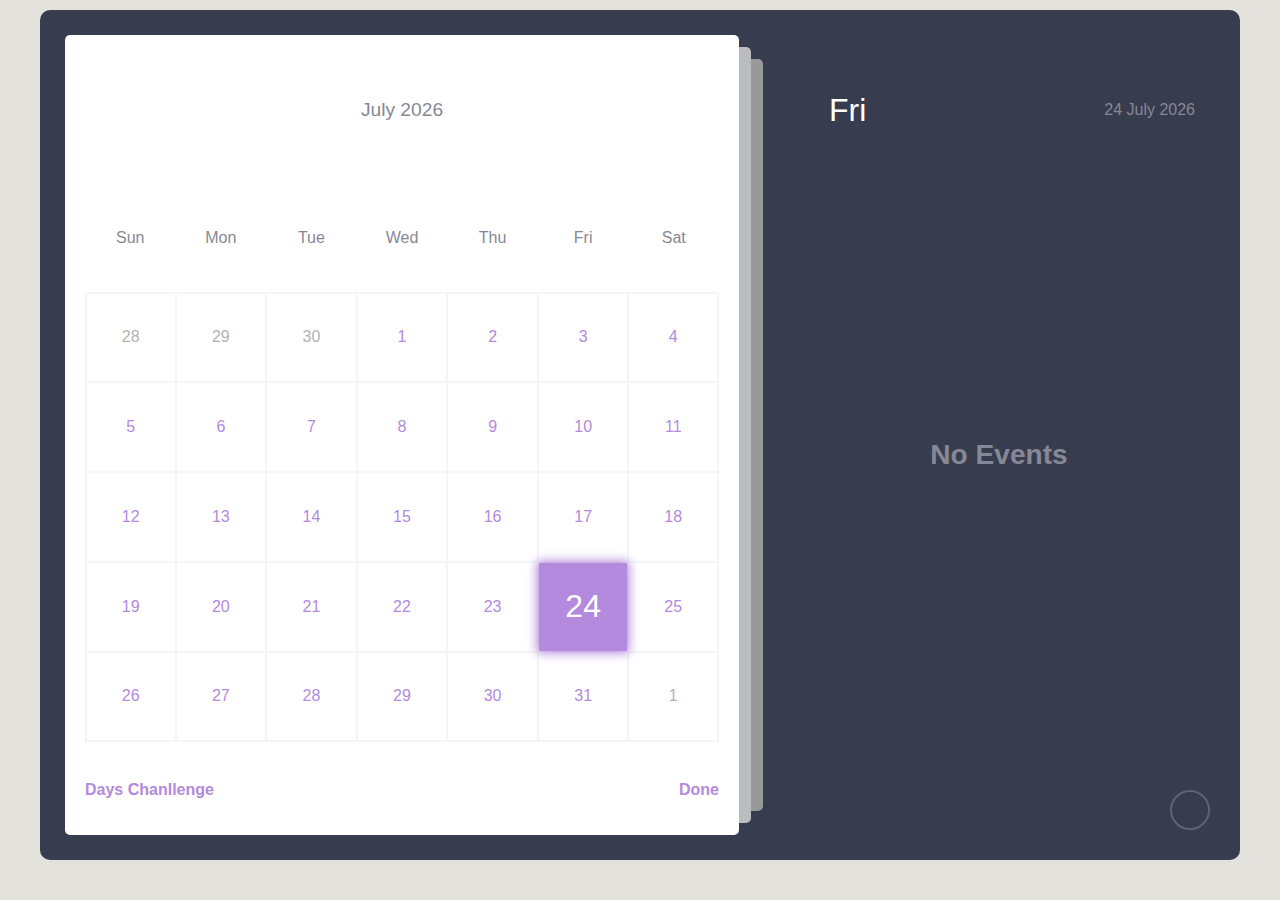
==== challenge.html @ 7d55b6ca "add calendar" ====
<!DOCTYPE html>
<html lang="en">
<head>
    <meta charset="UTF-8">
    <meta http-equiv="X-UA-Compatible" content="IE=edge">
    <meta name="viewport" content="width=device-width, initial-scale=1.0">
    <title>Challenge</title>
    <link rel="stylesheet" href="./style.css">
    
<body>
    <div class="container">
        <div class="left">
          <div class="calendar">
            <div class="month">
              <i class="fas fa-angle-left prev"></i>
              <div class="date"></div>
              <i class="fas fa-angle-right next"></i>
            </div>
            <div class="weekdays">
              <div>Sun</div>
              <div>Mon</div>
              <div>Tue</div>
              <div>Wed</div>
              <div>Thu</div>
              <div>Fri</div>
              <div>Sat</div>
            </div>
            <div class="days"></div>
            <div class="goto-today">
              <h4>Days Chanllenge</h2>
              <h4>Done</h4>
              <!-- <button class="today-btn">Today</button> -->
            </div> 
          </div>
        </div>
        <div class="right">
          <div class="today-date">
            <div class="event-day">wed</div>
            <div class="event-date">12th december 2022</div>
          </div>
          <div class="events"></div>
          

          <div class="add-event-wrapper">
            <div class="add-event-header">
              <div class="title">Add Event</div>
             
              <i class="fas fa-times close"></i>
            </div>
            <div class="add-event-body">
              <div class="add-event-input">
                <input type="text" placeholder="Event Name" class="event-name" />
              </div>
              <div class="add-event-input">
                <input
                  type="text"
                  placeholder="Event Time From"
                  class="event-time-from"
                />
              </div>
              <div class="add-event-input">
                <input
                  type="text"
                  placeholder="Event Time To"
                  class="event-time-to"
                />
              </div>
            </div>
            <div class="add-event-footer">
              <button class="add-event-btn">Add Event</button>
            </div>
          </div>
        </div>
        <button class="add-event">
          <i class="fas fa-plus"></i>
        </button>
      </div>
      <script src="./calendar.js"></script>
</head>
</body>
</html>
---- style.css ----
.challenge {
    text-align: center;
    position: absolute;
    width: 1000px;
    height: 200px;
    top: 20%;
    left: 50%;
    transform: translate(-50%, -50%);
}
.challenge .days-challenge {
    color: red;
}
.text-task {
    padding: 5px;
    height: 45px;
    width: 400px;
    resize: none;
}
.text-task button {
    height: 45px;
    line-height: 45px;
    border: none;
    padding: 5px;
    background: #ccc;
    text-align: center;
    width: 80px;
    margin-left: 5px;
    font-weight: bold;
}
.list-task{
    text-align: center;
    
}
.list-task h4 {
    text-transform: uppercase;
    font-size: 20px;
}
.list-task ul {
    list-style-type: none;
    margin: 0px;
    padding: 0px;
}
.list-task ul li {
    display: flex;
    background: #f1f1f1;
    padding: 5px;
    margin-bottom: 5px;
}
.list-task ul li div {
    width:  80%;
   
}
.list-task ul li a {
    text-decoration: none;
    display: block;
    
}
:root {
    --primary-clr: #b38add;
}
* {
    margin: 0;
    padding: 0;
    box-sizing: border-box;
    font-family: "Poppins", sans-serif;
}
  /* nice scroll bar */
::-webkit-scrollbar {
    width: 5px;
}
::-webkit-scrollbar-track {
    background: #f5f5f5;
    border-radius: 50px;
}
::-webkit-scrollbar-thumb {
    background: var(--primary-clr);
    border-radius: 50px;
}
  
body {
    position: relative;
    min-height: 100vh;
    display: flex;
    align-items: center;
    justify-content: center;
    padding-bottom: 30px;
    background-color: #e2e1dc;
}
.container {
    position: relative;
    width: 1200px;
    min-height: 850px;
    margin: 0 auto;
    padding: 5px;
    color: #fff;
    display: flex;
    border-radius: 10px;
    background-color: #373c4f;
}
.left {
    width: 60%;
    padding: 20px;
}
.calendar {
    position: relative;
    width: 100%;
    height: 100%;
    display: flex;
    flex-direction: column;
    flex-wrap: wrap;
    justify-content: space-between;
    color: #878895;
    border-radius: 5px;
    background-color: #fff;
}
  /* set after behind the main element */
.calendar::before,
.calendar::after {
    content: "";
    position: absolute;
    top: 50%;
    left: 100%;
    width: 12px;
    height: 97%;
    border-radius: 0 5px 5px 0;
    background-color: #d3d4d6d7;
    transform: translateY(-50%);
}
.calendar::before {
    height: 94%;
    left: calc(100% + 12px);
    background-color: rgb(153, 153, 153);
}
.calendar .month {
    width: 100%;
    height: 150px;
    display: flex;
    align-items: center;
    justify-content: space-between;
    padding: 0 50px;
    font-size: 1.2rem;
    font-weight: 500;
    text-transform: capitalize;
}
.calendar .month .prev,
.calendar .month .next {
    cursor: pointer;
}
.calendar .month .prev:hover,
.calendar .month .next:hover {
    color: var(--primary-clr);
}
.calendar .weekdays {
    width: 100%;
    height: 100px;
    display: flex;
    align-items: center;
    justify-content: space-between;
    padding: 0 20px;
    font-size: 1rem;
    font-weight: 500;
    text-transform: capitalize;
}
 .weekdays div {
    width: 14.28%;
    height: 100%;
    display: flex;
    align-items: center;
    justify-content: center;
}
.calendar .days {
    width: 100%;
    display: flex;
    flex-wrap: wrap;
    justify-content: space-between;
    padding: 0 20px;
    font-size: 1rem;
    font-weight: 500;
    margin-bottom: 20px;
  }
  .calendar .days .day {
    width: 14.28%;
    height: 90px;
    display: flex;
    align-items: center;
    justify-content: center;
    cursor: pointer;
    color: var(--primary-clr);
    border: 1px solid #f5f5f5;
  }
  .calendar .days .day:nth-child(7n + 1) {
    border-left: 2px solid #f5f5f5;
  }
  .calendar .days .day:nth-child(7n) {
    border-right: 2px solid #f5f5f5;
  }
  .calendar .days .day:nth-child(-n + 7) {
    border-top: 2px solid #f5f5f5;
  }
  .calendar .days .day:nth-child(n + 29) {
    border-bottom: 2px solid #f5f5f5;
  }
  
  .calendar .days .day:not(.prev-date, .next-date):hover {
    color: #fff;
    background-color: var(--primary-clr);
  }
  .calendar .days .prev-date,
  .calendar .days .next-date {
    color: #b3b3b3;
  }
  .calendar .days .active {
    position: relative;
    font-size: 2rem;
    color: #fff;
    background-color: var(--primary-clr);
  }
  .calendar .days .active::before {
    content: "";
    position: absolute;
    top: 0;
    left: 0;
    width: 100%;
    height: 100%;
    box-shadow: 0 0 10px 2px var(--primary-clr);
  }
  .calendar .days .today {
    font-size: 2rem;
  }
  .calendar .days .event {
    position: relative;
  }
  .calendar .days .event::after {
    content: "";
    position: absolute;
    bottom: 10%;
    left: 50%;
    width: 75%;
    height: 6px;
    border-radius: 30px;
    transform: translateX(-50%);
    background-color: var(--primary-clr);
  }
  .calendar .days .day:hover.event::after {
    background-color: #fff;
  }
  .calendar .days .active.event::after {
    background-color: #fff;
    bottom: 20%;
  }
  .calendar .days .active.event {
    padding-bottom: 10px;
  }
  .calendar .goto-today {
    width: 100%;
    height: 50px;
    display: flex;
    align-items: center;
    justify-content: space-between;
    gap: 5px;
    padding: 0 20px;
    margin-bottom: 20px;
    color: var(--primary-clr);
  }
  .calendar .goto-today .goto {
    display: flex;
    align-items: center;
    border-radius: 5px;
    overflow: hidden;
    border: 1px solid var(--primary-clr);
  }
  .calendar .goto-today .goto input {
    width: 100%;
    height: 30px;
    outline: none;
    border: none;
    border-radius: 5px;
    padding: 0 20px;
    color: var(--primary-clr);
    border-radius: 5px;
  }
  .calendar .goto-today button {
    padding: 5px 10px;
    border: 1px solid var(--primary-clr);
    border-radius: 5px;
    background-color: transparent;
    cursor: pointer;
    color: var(--primary-clr);
  }
  .calendar .goto-today button:hover {
    color: #fff;
    background-color: var(--primary-clr);
  }
  .calendar .goto-today .goto button {
    border: none;
    border-left: 1px solid var(--primary-clr);
    border-radius: 0;
  }
  .container .right {
    position: relative;
    width: 40%;
    min-height: 100%;
    padding: 20px 0;
  }
  
  .right .today-date {
    width: 100%;
    height: 50px;
    display: flex;
    flex-wrap: wrap;
    gap: 10px;
    align-items: center;
    justify-content: space-between;
    padding: 0 40px;
    padding-left: 70px;
    margin-top: 50px;
    margin-bottom: 20px;
    text-transform: capitalize;
  }
  .right .today-date .event-day {
    font-size: 2rem;
    font-weight: 500;
  }
  .right .today-date .event-date {
    font-size: 1rem;
    font-weight: 400;
    color: #878895;
  }
  .events {
    width: 100%;
    height: 100%;
    max-height: 600px;
    overflow-x: hidden;
    overflow-y: auto;
    display: flex;
    flex-direction: column;
    padding-left: 4px;
  }
  .events .event {
    position: relative;
    width: 95%;
    min-height: 70px;
    display: flex;
    justify-content: center;
    flex-direction: column;
    gap: 5px;
    padding: 0 20px;
    padding-left: 50px;
    color: #fff;
    background: linear-gradient(90deg, #3f4458, transparent);
    cursor: pointer;
  }
  /* even event */
  .events .event:nth-child(even) {
    background: transparent;
  }
  .events .event:hover {
    background: linear-gradient(90deg, var(--primary-clr), transparent);
  }
  .events .event .title {
    display: flex;
    align-items: center;
    pointer-events: none;
  }
  .events .event .title .event-title {
    font-size: 1rem;
    font-weight: 400;
    margin-left: 20px;
  }
  .events .event i {
    color: var(--primary-clr);
    font-size: 0.5rem;
  }
  .events .event:hover i {
    color: #fff;
  }
  .events .event .event-time {
    font-size: 0.8rem;
    font-weight: 400;
    color: #878895;
    margin-left: 15px;
    pointer-events: none;
  }
  .events .event:hover .event-time {
    color: #fff;
  }
  /* add tick in event after */
  .events .event::after {
    content: "✓";
    position: absolute;
    top: 50%;
    right: 0;
    font-size: 3rem;
    line-height: 1;
    display: none;
    align-items: center;
    justify-content: center;
    opacity: 0.3;
    color: var(--primary-clr);
    transform: translateY(-50%);
  }
  .events .event:hover::after {
    display: flex;
  }
  .add-event {
    position: absolute;
    bottom: 30px;
    right: 30px;
    width: 40px;
    height: 40px;
    display: flex;
    align-items: center;
    justify-content: center;
    font-size: 1rem;
    color: #878895;
    border: 2px solid #878895;
    opacity: 0.5;
    border-radius: 50%;
    background-color: transparent;
    cursor: pointer;
  }
  .add-event:hover {
    opacity: 1;
  }
  .add-event i {
    pointer-events: none;
  }
  .events .no-event {
    width: 100%;
    height: 100%;
    display: flex;
    align-items: center;
    justify-content: center;
    font-size: 1.5rem;
    font-weight: 500;
    color: #878895;
  }
  .add-event-wrapper {
    position: absolute;
    bottom: 100px;
    left: 50%;
    width: 90%;
    max-height: 0;
    overflow: hidden;
    border-radius: 5px;
    background-color: #fff;
    transform: translateX(-50%);
    transition: max-height 0.5s ease;
  }
  .add-event-wrapper.active {
    max-height: 300px;
  }
  .add-event-header {
    width: 100%;
    height: 50px;
    display: flex;
    align-items: center;
    justify-content: space-between;
    padding: 0 20px;
    color: #373c4f;
    border-bottom: 1px solid #f5f5f5;
  }
  .add-event-header .close {
    font-size: 1.5rem;
    cursor: pointer;
  }
  .add-event-header .close:hover {
    color: var(--primary-clr);
  }
  .add-event-header .title {
    font-size: 1.2rem;
    font-weight: 500;
  }
  .add-event-body {
    width: 100%;
    height: 100%;
    display: flex;
    flex-direction: column;
    gap: 5px;
    padding: 20px;
  }
  .add-event-body .add-event-input {
    width: 100%;
    height: 40px;
    display: flex;
    align-items: center;
    justify-content: space-between;
    gap: 10px;
  }
  .add-event-body .add-event-input input {
    width: 100%;
    height: 100%;
    outline: none;
    border: none;
    border-bottom: 1px solid #f5f5f5;
    padding: 0 10px;
    font-size: 1rem;
    font-weight: 400;
    color: #373c4f;
  }
  .add-event-body .add-event-input input::placeholder {
    color: #a5a5a5;
  }
  .add-event-body .add-event-input input:focus {
    border-bottom: 1px solid var(--primary-clr);
  }
  .add-event-body .add-event-input input:focus::placeholder {
    color: var(--primary-clr);
  }
  .add-event-footer {
    display: flex;
    align-items: center;
    justify-content: center;
    padding: 20px;
  }
  .add-event-footer .add-event-btn {
    height: 40px;
    font-size: 1rem;
    font-weight: 500;
    outline: none;
    border: none;
    color: #fff;
    background-color: var(--primary-clr);
    border-radius: 5px;
    cursor: pointer;
    padding: 5px 10px;
    border: 1px solid var(--primary-clr);
  }
  .add-event-footer .add-event-btn:hover {
    background-color: transparent;
    color: var(--primary-clr);
  }
  
  /* media queries */
  
  @media screen and (max-width: 1000px) {
    body {
      align-items: flex-start;
      justify-content: flex-start;
    }
    .container {
      min-height: 100vh;
      flex-direction: column;
      border-radius: 0;
    }
    .container .left {
      width: 100%;
      height: 100%;
      padding: 20px 0;
    }
    .container .right {
      width: 100%;
      height: 100%;
      padding: 20px 0;
    }
    .calendar::before,
    .calendar::after {
      top: 100%;
      left: 50%;
      width: 97%;
      height: 12px;
      border-radius: 0 0 5px 5px;
      transform: translateX(-50%);
    }
    .calendar::before {
      width: 94%;
      top: calc(100% + 12px);
    }
    .events {
      padding-bottom: 340px;
    }
    .add-event-wrapper {
      bottom: 100px;
    }
  }
  @media screen and (max-width: 500px) {
    .calendar .month {
      height: 75px;
    }
    .calendar .weekdays {
      height: 50px;
    }
    .calendar .days .day {
      height: 40px;
      font-size: 0.8rem;
    }
    .calendar .days .day.active,
    .calendar .days .day.today {
      font-size: 1rem;
    }
    .right .today-date {
      padding: 20px;
    }
  }
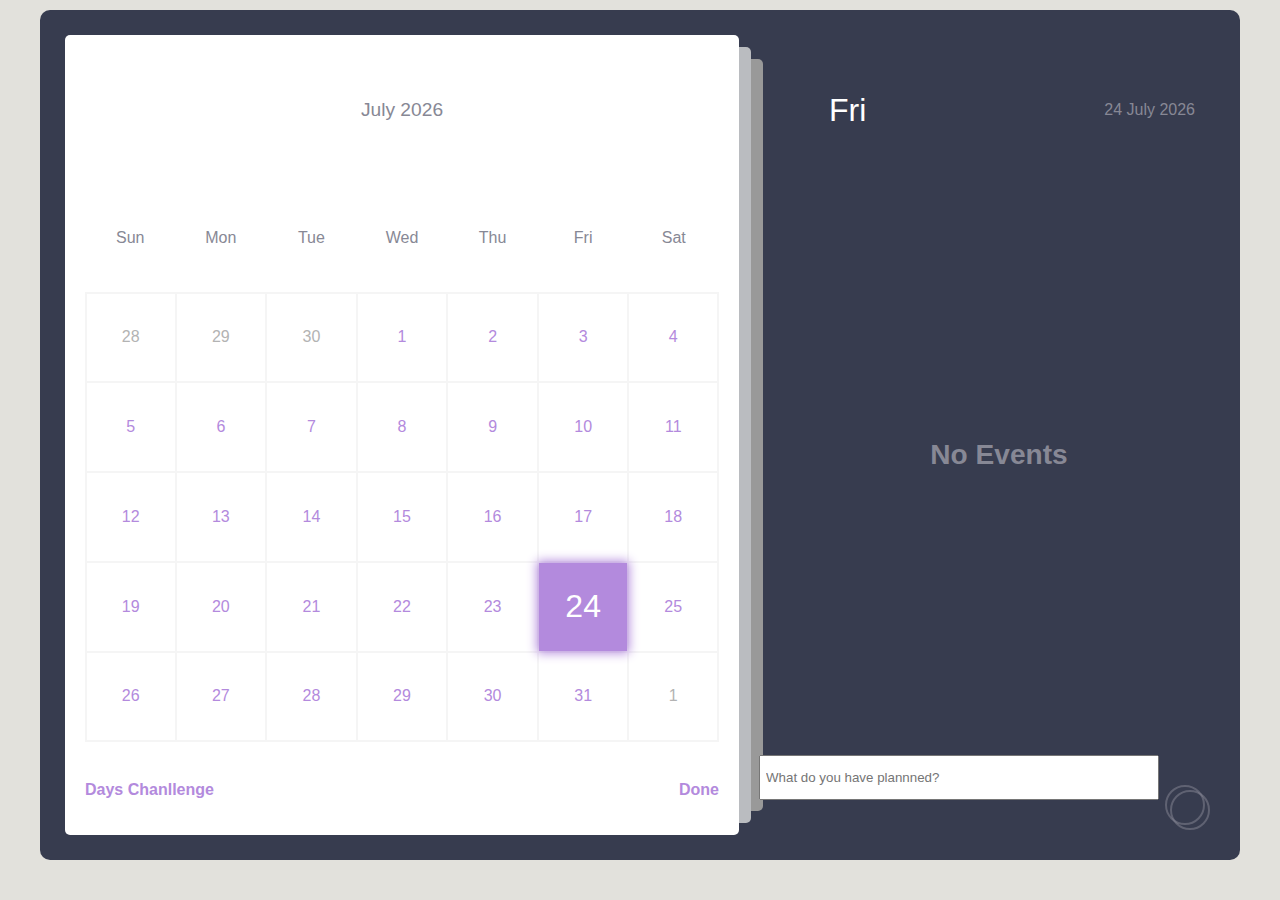
==== commit c0005cdc: "add task" ====
--- a/challenge.html
+++ b/challenge.html
@@ -39,12 +39,14 @@
             <div class="event-date">12th december 2022</div>
           </div>
           <div class="events"></div>
-          
-
+          <input class ="text-task" type="text" placeholder="What do you have plannned?">
+          <button class="add-event">
+            <i class="fas fa-plus"></i>
+          </button>
           <div class="add-event-wrapper">
             <div class="add-event-header">
               <div class="title">Add Event</div>
-             
+
               <i class="fas fa-times close"></i>
             </div>
             <div class="add-event-body">
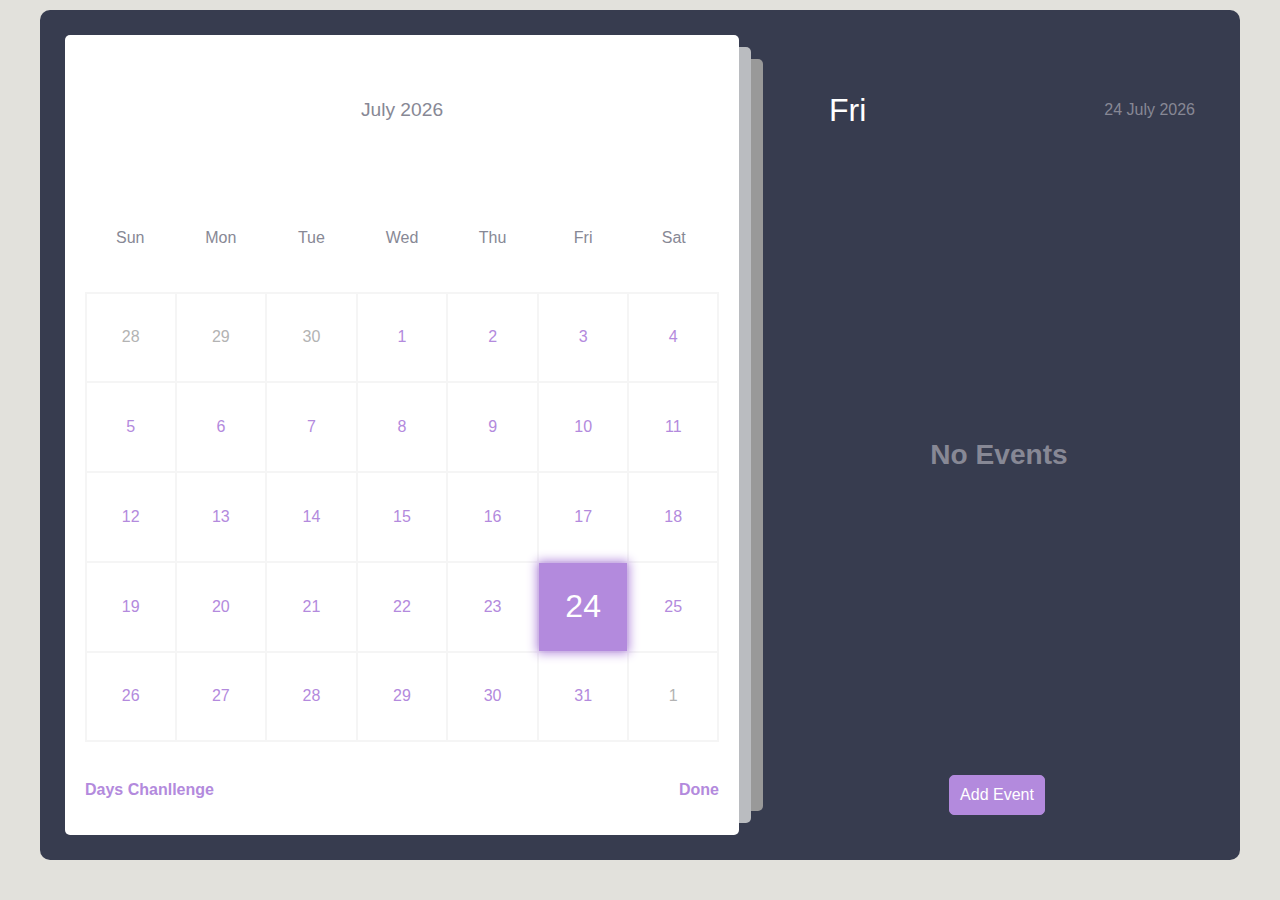
==== commit 5cbcd2d9: "clean code" ====
--- a/challenge.html
+++ b/challenge.html
@@ -29,7 +29,6 @@
             <div class="goto-today">
               <h4>Days Chanllenge</h2>
               <h4>Done</h4>
-              <!-- <button class="today-btn">Today</button> -->
             </div> 
           </div>
         </div>
@@ -38,44 +37,12 @@
             <div class="event-day">wed</div>
             <div class="event-date">12th december 2022</div>
           </div>
-          <div class="events"></div>
-          <input class ="text-task" type="text" placeholder="What do you have plannned?">
-          <button class="add-event">
-            <i class="fas fa-plus"></i>
-          </button>
-          <div class="add-event-wrapper">
-            <div class="add-event-header">
-              <div class="title">Add Event</div>
-
-              <i class="fas fa-times close"></i>
-            </div>
-            <div class="add-event-body">
-              <div class="add-event-input">
-                <input type="text" placeholder="Event Name" class="event-name" />
-              </div>
-              <div class="add-event-input">
-                <input
-                  type="text"
-                  placeholder="Event Time From"
-                  class="event-time-from"
-                />
-              </div>
-              <div class="add-event-input">
-                <input
-                  type="text"
-                  placeholder="Event Time To"
-                  class="event-time-to"
-                />
-              </div>
-            </div>
+          <div class="events"></div>     
             <div class="add-event-footer">
               <button class="add-event-btn">Add Event</button>
             </div>
           </div>
         </div>
-        <button class="add-event">
-          <i class="fas fa-plus"></i>
-        </button>
       </div>
       <script src="./calendar.js"></script>
 </head>
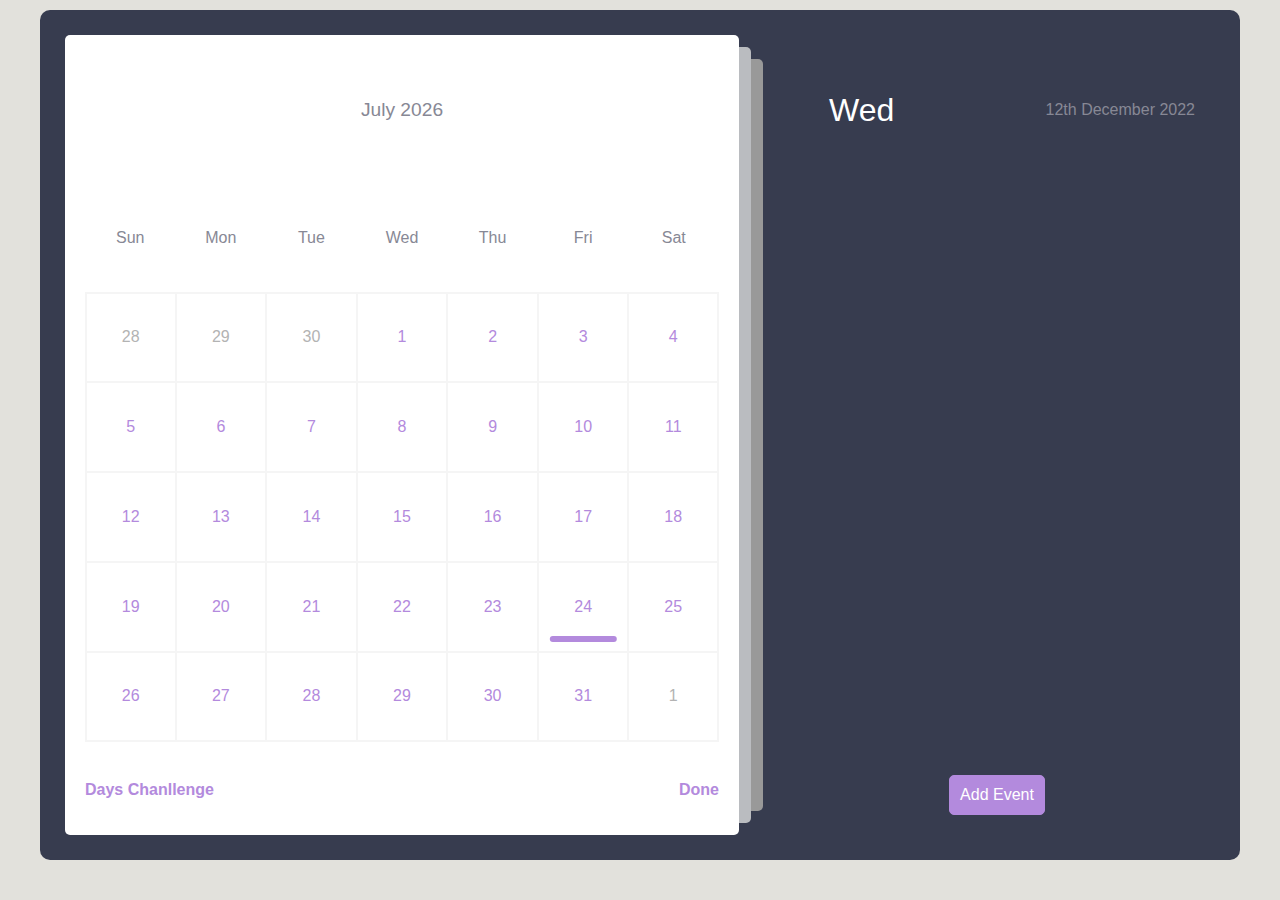
==== commit 7bd57f22: "clean code" ====
--- a/challenge.html
+++ b/challenge.html
@@ -12,7 +12,7 @@
         <div class="left">
           <div class="calendar">
             <div class="month">
-              <i class="fas fa-angle-left prev"></i>
+              <i class="fa fa-angle-left prev"></i>
               <div class="date"></div>
               <i class="fas fa-angle-right next"></i>
             </div>
@@ -37,7 +37,7 @@
             <div class="event-day">wed</div>
             <div class="event-date">12th december 2022</div>
           </div>
-          <div class="events"></div>     
+          <div class="events"></div>
             <div class="add-event-footer">
               <button class="add-event-btn">Add Event</button>
             </div>
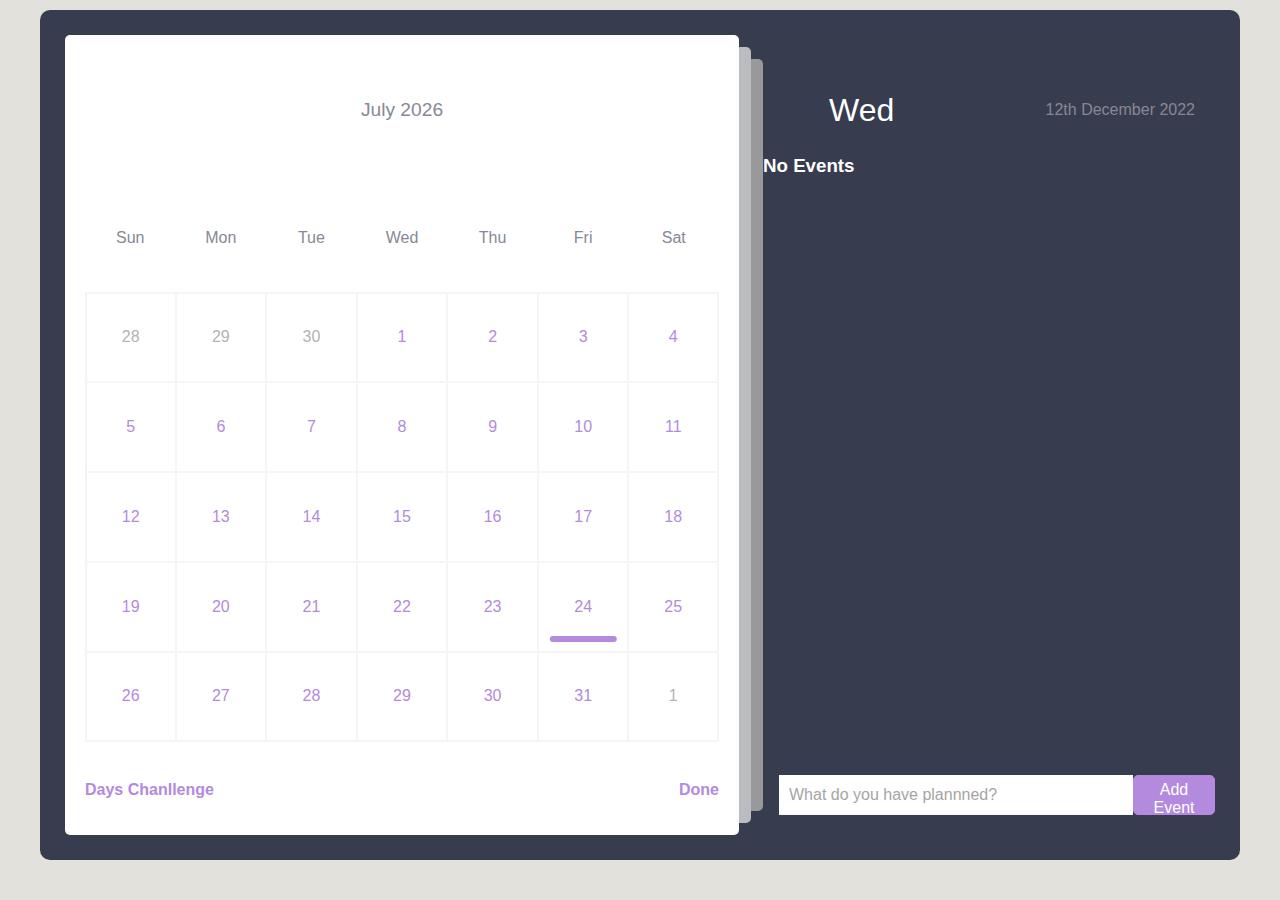
==== commit 2e332a73: "add events in calendar" ====
--- a/challenge.html
+++ b/challenge.html
@@ -37,8 +37,21 @@
             <div class="event-day">wed</div>
             <div class="event-date">12th december 2022</div>
           </div>
-          <div class="events"></div>
+          <div class="events">
+            <div class="no-event">
+              <h3>No Event</h3>
+            </div>
+            <div class="event">
+              <div class = "title">
+                <h4 class="event-title">test</h4> 
+              </div>
+            </div>
+          </div>
             <div class="add-event-footer">
+              <div class="event-input">
+                <input type="text" placeholder="What do you have plannned?">
+              </div>
+             
               <button class="add-event-btn">Add Event</button>
             </div>
           </div>
--- a/style.css
+++ b/style.css
@@ -269,326 +269,149 @@
     overflow: hidden;
     border: 1px solid var(--primary-clr);
   }
-  .calendar .goto-today .goto input {
-    width: 100%;
-    height: 30px;
-    outline: none;
-    border: none;
-    border-radius: 5px;
-    padding: 0 20px;
-    color: var(--primary-clr);
-    border-radius: 5px;
-  }
-  .calendar .goto-today button {
-    padding: 5px 10px;
-    border: 1px solid var(--primary-clr);
-    border-radius: 5px;
-    background-color: transparent;
-    cursor: pointer;
-    color: var(--primary-clr);
-  }
-  .calendar .goto-today button:hover {
-    color: #fff;
-    background-color: var(--primary-clr);
-  }
-  .calendar .goto-today .goto button {
-    border: none;
-    border-left: 1px solid var(--primary-clr);
-    border-radius: 0;
-  }
   .container .right {
-    position: relative;
-    width: 40%;
-    min-height: 100%;
-    padding: 20px 0;
-  }
-  
-  .right .today-date {
-    width: 100%;
-    height: 50px;
-    display: flex;
-    flex-wrap: wrap;
-    gap: 10px;
-    align-items: center;
-    justify-content: space-between;
-    padding: 0 40px;
-    padding-left: 70px;
-    margin-top: 50px;
-    margin-bottom: 20px;
-    text-transform: capitalize;
-  }
-  .right .today-date .event-day {
-    font-size: 2rem;
-    font-weight: 500;
-  }
-  .right .today-date .event-date {
-    font-size: 1rem;
-    font-weight: 400;
-    color: #878895;
-  }
-  .events {
-    width: 100%;
-    height: 100%;
-    max-height: 600px;
-    overflow-x: hidden;
-    overflow-y: auto;
-    display: flex;
-    flex-direction: column;
-    padding-left: 4px;
-  }
-  .events .event {
-    position: relative;
-    width: 95%;
-    min-height: 70px;
-    display: flex;
-    justify-content: center;
-    flex-direction: column;
-    gap: 5px;
-    padding: 0 20px;
-    padding-left: 50px;
-    color: #fff;
-    background: linear-gradient(90deg, #3f4458, transparent);
-    cursor: pointer;
-  }
-  /* even event */
-  .events .event:nth-child(even) {
-    background: transparent;
-  }
-  .events .event:hover {
-    background: linear-gradient(90deg, var(--primary-clr), transparent);
-  }
-  .events .event .title {
-    display: flex;
-    align-items: center;
-    pointer-events: none;
-  }
-  .events .event .title .event-title {
-    font-size: 1rem;
-    font-weight: 400;
-    margin-left: 20px;
-  }
-  .events .event i {
-    color: var(--primary-clr);
-    font-size: 0.5rem;
-  }
-  .events .event:hover i {
-    color: #fff;
-  }
-  .events .event .event-time {
-    font-size: 0.8rem;
-    font-weight: 400;
-    color: #878895;
-    margin-left: 15px;
-    pointer-events: none;
-  }
-  .events .event:hover .event-time {
-    color: #fff;
-  }
-  /* add tick in event after */
-  .events .event::after {
-    content: "✓";
-    position: absolute;
-    top: 50%;
-    right: 0;
-    font-size: 3rem;
-    line-height: 1;
-    display: none;
-    align-items: center;
-    justify-content: center;
-    opacity: 0.3;
-    color: var(--primary-clr);
-    transform: translateY(-50%);
-  }
-  .events .event:hover::after {
-    display: flex;
-  }
-  .add-event {
-    position: absolute;
-    bottom: 30px;
-    right: 30px;
-    width: 40px;
-    height: 40px;
-    display: flex;
-    align-items: center;
-    justify-content: center;
-    font-size: 1rem;
-    color: #878895;
-    border: 2px solid #878895;
-    opacity: 0.5;
-    border-radius: 50%;
-    background-color: transparent;
-    cursor: pointer;
-  }
-  .add-event:hover {
-    opacity: 1;
-  }
-  .add-event i {
-    pointer-events: none;
-  }
-  .events .no-event {
-    width: 100%;
-    height: 100%;
-    display: flex;
-    align-items: center;
-    justify-content: center;
-    font-size: 1.5rem;
-    font-weight: 500;
-    color: #878895;
-  }
-  .add-event-wrapper {
-    position: absolute;
-    bottom: 100px;
-    left: 50%;
-    width: 90%;
-    max-height: 0;
-    overflow: hidden;
-    border-radius: 5px;
-    background-color: #fff;
-    transform: translateX(-50%);
-    transition: max-height 0.5s ease;
-  }
-  .add-event-wrapper.active {
-    max-height: 300px;
-  }
-  .add-event-header {
-    width: 100%;
-    height: 50px;
-    display: flex;
-    align-items: center;
-    justify-content: space-between;
-    padding: 0 20px;
-    color: #373c4f;
-    border-bottom: 1px solid #f5f5f5;
-  }
-  .add-event-header .close {
-    font-size: 1.5rem;
-    cursor: pointer;
-  }
-  .add-event-header .close:hover {
-    color: var(--primary-clr);
-  }
-  .add-event-header .title {
-    font-size: 1.2rem;
-    font-weight: 500;
-  }
-  .add-event-body {
-    width: 100%;
-    height: 100%;
-    display: flex;
-    flex-direction: column;
-    gap: 5px;
-    padding: 20px;
-  }
-  .add-event-body .add-event-input {
-    width: 100%;
-    height: 40px;
-    display: flex;
-    align-items: center;
-    justify-content: space-between;
-    gap: 10px;
-  }
-  .add-event-body .add-event-input input {
-    width: 100%;
-    height: 100%;
-    outline: none;
-    border: none;
-    border-bottom: 1px solid #f5f5f5;
-    padding: 0 10px;
-    font-size: 1rem;
-    font-weight: 400;
-    color: #373c4f;
-  }
-  .add-event-body .add-event-input input::placeholder {
-    color: #a5a5a5;
-  }
-  .add-event-body .add-event-input input:focus {
-    border-bottom: 1px solid var(--primary-clr);
-  }
-  .add-event-body .add-event-input input:focus::placeholder {
-    color: var(--primary-clr);
-  }
-  .add-event-footer {
-    display: flex;
-    align-items: center;
-    justify-content: center;
-    padding: 20px;
-  }
-  .add-event-footer .add-event-btn {
-    height: 40px;
-    font-size: 1rem;
-    font-weight: 500;
-    outline: none;
-    border: none;
-    color: #fff;
-    background-color: var(--primary-clr);
-    border-radius: 5px;
-    cursor: pointer;
-    padding: 5px 10px;
-    border: 1px solid var(--primary-clr);
-  }
-  .add-event-footer .add-event-btn:hover {
-    background-color: transparent;
-    color: var(--primary-clr);
-  }
-  
-  /* media queries */
-  
-  @media screen and (max-width: 1000px) {
-    body {
-      align-items: flex-start;
-      justify-content: flex-start;
-    }
-    .container {
-      min-height: 100vh;
-      flex-direction: column;
-      border-radius: 0;
-    }
-    .container .left {
-      width: 100%;
-      height: 100%;
-      padding: 20px 0;
-    }
-    .container .right {
-      width: 100%;
-      height: 100%;
-      padding: 20px 0;
-    }
-    .calendar::before,
-    .calendar::after {
-      top: 100%;
-      left: 50%;
-      width: 97%;
-      height: 12px;
-      border-radius: 0 0 5px 5px;
-      transform: translateX(-50%);
-    }
-    .calendar::before {
-      width: 94%;
-      top: calc(100% + 12px);
-    }
-    .events {
-      padding-bottom: 340px;
-    }
-    .add-event-wrapper {
-      bottom: 100px;
-    }
-  }
-  @media screen and (max-width: 500px) {
-    .calendar .month {
-      height: 75px;
-    }
-    .calendar .weekdays {
-      height: 50px;
-    }
-    .calendar .days .day {
-      height: 40px;
-      font-size: 0.8rem;
-    }
-    .calendar .days .day.active,
-    .calendar .days .day.today {
-      font-size: 1rem;
-    }
-    .right .today-date {
-      padding: 20px;
-    }
-  }
+  position: relative;
+  width: 40%;
+  min-height: 100%;
+  padding: 20px 0;
+}
+.right .today-date {
+  width: 100%;
+  height: 50px;
+  display: flex;
+  flex-wrap: wrap;
+  gap: 10px;
+  align-items: center;
+  justify-content: space-between;
+  padding: 0 40px;
+  padding-left: 70px;
+  margin-top: 50px;
+  margin-bottom: 20px;
+  text-transform: capitalize;
+}
+.right .today-date .event-day {
+  font-size: 2rem;
+  font-weight: 500;
+}
+.right .today-date .event-date {
+  font-size: 1rem;
+  font-weight: 400;
+  color: #878895;
+}
+.events {
+  width: 100%;
+  height: 100%;
+  max-height: 600px;
+  overflow-x: hidden;
+  overflow-y: auto;
+  display: flex;
+  flex-direction: column;
+  padding-left: 4px;
+}
+.events .event {
+  position: relative;
+  width: 95%;
+  min-height: 70px;
+  display: flex;
+  justify-content: center;
+  flex-direction: column;
+  gap: 5px;
+  padding: 0 20px;
+  padding-left: 50px;
+  color: #fff;
+  background: linear-gradient(90deg, #3f4458, transparent);
+  cursor: pointer;
+}
+.events .event:nth-child(even) {
+  background: transparent;
+}
+.events .event:hover {
+  background: linear-gradient(90deg, var(--primary-clr), transparent);
+}
+.events .event .title {
+  display: flex;
+  align-items: center;
+  pointer-events: none;
+}
+.events .event .title .event-title {
+  font-size: 1rem;
+  font-weight: 400;
+  margin-left: 20px;
+}
+.events .event i {
+  color: var(--primary-clr);
+  font-size: 0.5rem;
+}
+.events .event:hover i {
+  color: #fff;
+}
+
+/* add tick in event after */
+.events .event::after {
+  content: "✓";
+  position: absolute;
+  top: 50%;
+  right: 0;
+  font-size: 3rem;
+  line-height: 1;
+  display: none;
+  align-items: center;
+  justify-content: center;
+  opacity: 0.3;
+  color: var(--primary-clr);
+  transform: translateY(-50%);
+}
+.events .event:hover::after {
+  display: flex;
+}
+.add-event-footer {
+  display: flex;
+  align-items: center;
+  justify-content: center;
+  padding: 20px;
+}
+.add-event-footer .add-event-btn {
+  height: 40px;
+  font-size: 1rem;
+  font-weight: 500;
+  outline: none;
+  border: none;
+  color: #fff;
+  background-color: var(--primary-clr);
+  border-radius: 5px;
+  cursor: pointer;
+  padding: 5px 10px;
+  border: 1px solid var(--primary-clr);
+}
+.add-event-footer .add-event-btn:hover {
+  background-color: transparent;
+  color: var(--primary-clr);
+}
+.add-event-footer .event-input {
+  width: 100%;
+  height: 40px;
+  display: flex;
+  align-items: center;
+  justify-content: space-between;
+  gap: 10px;
+}
+.add-event-footer .event-input input {
+  width: 100%;
+  height: 100%;
+  outline: none;
+  border: none;
+  border-bottom: 1px solid #f5f5f5;
+  padding: 0 10px;
+  font-size: 1rem;
+  font-weight: 400;
+  color: #373c4f;
+}
+.add-event-footer .event-input input::placeholder {
+  color: #a5a5a5;
+}
+.add-event-footer .event-input input:focus {
+  border-bottom: 1px solid var(--primary-clr);
+}
+.add-event-footer .event-input input:focus::placeholder {
+  color: var(--primary-clr);
+}